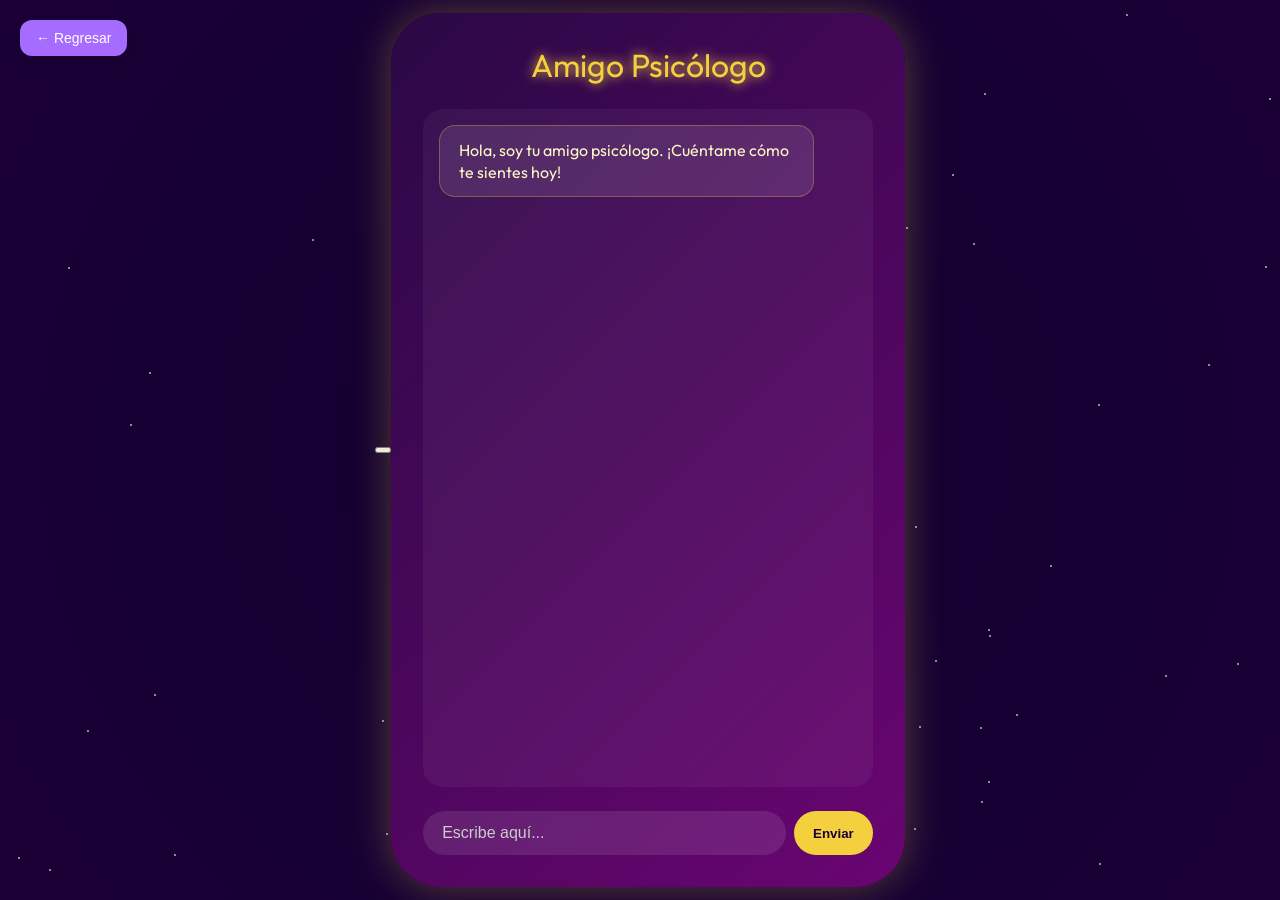
==== chatbot.html @ 88e31546 "feat: reorganizando las cosas para GitHub Pages otra vez" ====
<!DOCTYPE html>
<html lang="es">
<head>
  <meta charset="UTF-8" />
  <meta name="viewport" content="width=device-width, initial-scale=1.0" />
  <title>Amigo Psicólogo</title>
  <link href="https://fonts.googleapis.com/css2?family=Outfit:wght@400;700&display=swap" rel="stylesheet">
  <link rel="stylesheet" href="chatbot.css">
</head>
<body>
  <div class="stars"></div>

  <!-- 🔙 Botón de Regreso -->
  <button class="back-btn"><a href="./index.html">← Regresar</a></button>

  <div class="mystic-container">
    <div class="title">Amigo Psicólogo</div>
    <div class="chat-area" id="chat-box">
      <div class="message bot">
        <div class="bubble bot-bubble">
          <span>Hola, soy tu amigo psicólogo. ¡Cuéntame cómo te sientes hoy!</span>
        </div>
      </div>
    </div>
    <form id="chat-form" class="input-area">
      <input type="text" id="user-input" class="mystic-input" placeholder="Escribe aquí..." autocomplete="off" />
      <button type="submit" class="send-btn">Enviar</button>
    </form>
  </div>

  <script src="chatbot.js"></script>
</body>
</html>
---- chatbot.css ----
:root {
  --deep-purple: #1a0035;
  --mystic-gradient: linear-gradient(135deg, #2a0845, #6a0572);
  --gold: #f4d03f;
  --white: #ffffff;
}

body {
  margin: 0;
  padding: 0;
  font-family: 'Outfit', sans-serif;
  background: radial-gradient(circle at center, #100030 10%, #1a0035 90%);
  color: var(--white);
  overflow: hidden;
  display: flex;
  align-items: center;
  justify-content: center;
  height: 100vh;
  position: relative;
}

.stars {
  position: absolute;
  width: 100%;
  height: 100%;
  background: transparent;
  overflow: hidden;
  z-index: 0;
}

.star {
  position: absolute;
  width: 2px;
  height: 2px;
  background: #fff;
  border-radius: 50%;
  opacity: 0.7;
  animation: blink 2s infinite ease-in-out;
}

@keyframes blink {
  0%, 100% { opacity: 0.3; transform: scale(1); }
  50% { opacity: 1; transform: scale(1.5); }
}

.mystic-container {
  background: var(--mystic-gradient);
  border-radius: 50px;
  box-shadow: 0 0 40px rgba(244, 208, 63, 0.3);
  padding: 2rem;
  width: 90%;
  max-width: 450px;
  height: 90vh;
  display: flex;
  flex-direction: column;
  justify-content: space-between;
  z-index: 2;
  position: relative;
}

.title {
  text-align: center;
  font-size: 2rem;
  color: var(--gold);
  text-shadow: 0 0 12px var(--gold);
}

.back-btn a{
  position: absolute;
  top: 20px;
  left: 20px;
  background-color: #a66bff;
  color: white;
  border: none;
  padding: 10px 16px;
  border-radius: 12px;
  font-size: 14px;
  cursor: pointer;
  box-shadow: 0 4px 10px rgba(0, 0, 0, 0.1);
  transition: background 0.3s ease;
  z-index: 1000;
  text-decoration: none;
}

.back-btn:hover {
  background-color: #8f50e9;
}


.chat-area {
  flex: 1;
  margin: 1.5rem 0;
  overflow-y: auto;
  background: rgba(255,255,255,0.05);
  padding: 1rem;
  border-radius: 20px;
  backdrop-filter: blur(4px);
  scrollbar-width: thin;
  scrollbar-color: var(--gold) transparent;
}

.chat-area::-webkit-scrollbar {
  width: 6px;
}
.chat-area::-webkit-scrollbar-thumb {
  background-color: var(--gold);
  border-radius: 4px;
}
.chat-area::-webkit-scrollbar-track {
  background: transparent;
}

.message {
  margin-bottom: 1rem;
  display: flex;
}

.bubble {
  padding: 0.8rem 1.2rem;
  border-radius: 16px;
  font-size: 1rem;
  line-height: 1.4;
  max-width: 80%;
}

.bot .bot-bubble {
  background: rgba(255, 255, 255, 0.1);
  color: #fdf6c6;
  border: 1px solid rgba(244, 208, 63, 0.3);
}

.user {
  justify-content: flex-end;
}

.user-bubble {
  background: rgba(255, 255, 255, 0.15);
  color: white;
  border: 1px solid rgba(244, 208, 63, 0.3);
}

.input-area {
  display: flex;
  gap: 0.5rem;
}

.mystic-input {
  flex: 1;
  border: none;
  border-radius: 30px;
  padding: 0.8rem 1.2rem;
  background-color: rgba(255, 255, 255, 0.1);
  color: white;
  font-size: 1rem;
}

.mystic-input::placeholder {
  color: #ccc;
}

.mystic-input:focus {
  outline: none;
  box-shadow: 0 0 10px var(--gold);
}

.send-btn {
  border: none;
  border-radius: 30px;
  padding: 0.8rem 1.2rem;
  background: var(--gold);
  color: var(--deep-purple);
  font-weight: bold;
  cursor: pointer;
  transition: 0.3s ease;
}

.send-btn:hover {
  transform: scale(1.05);
  box-shadow: 0 0 15px var(--gold);
}

.typing .dot {
  animation: blink 1.4s infinite;
  font-weight: bold;
  font-size: 1.1em;
  margin-left: 2px;
}
.typing .dot:nth-child(2) { animation-delay: 0.2s; }
.typing .dot:nth-child(3) { animation-delay: 0.4s; }

.italic span {
  font-style: italic;
}
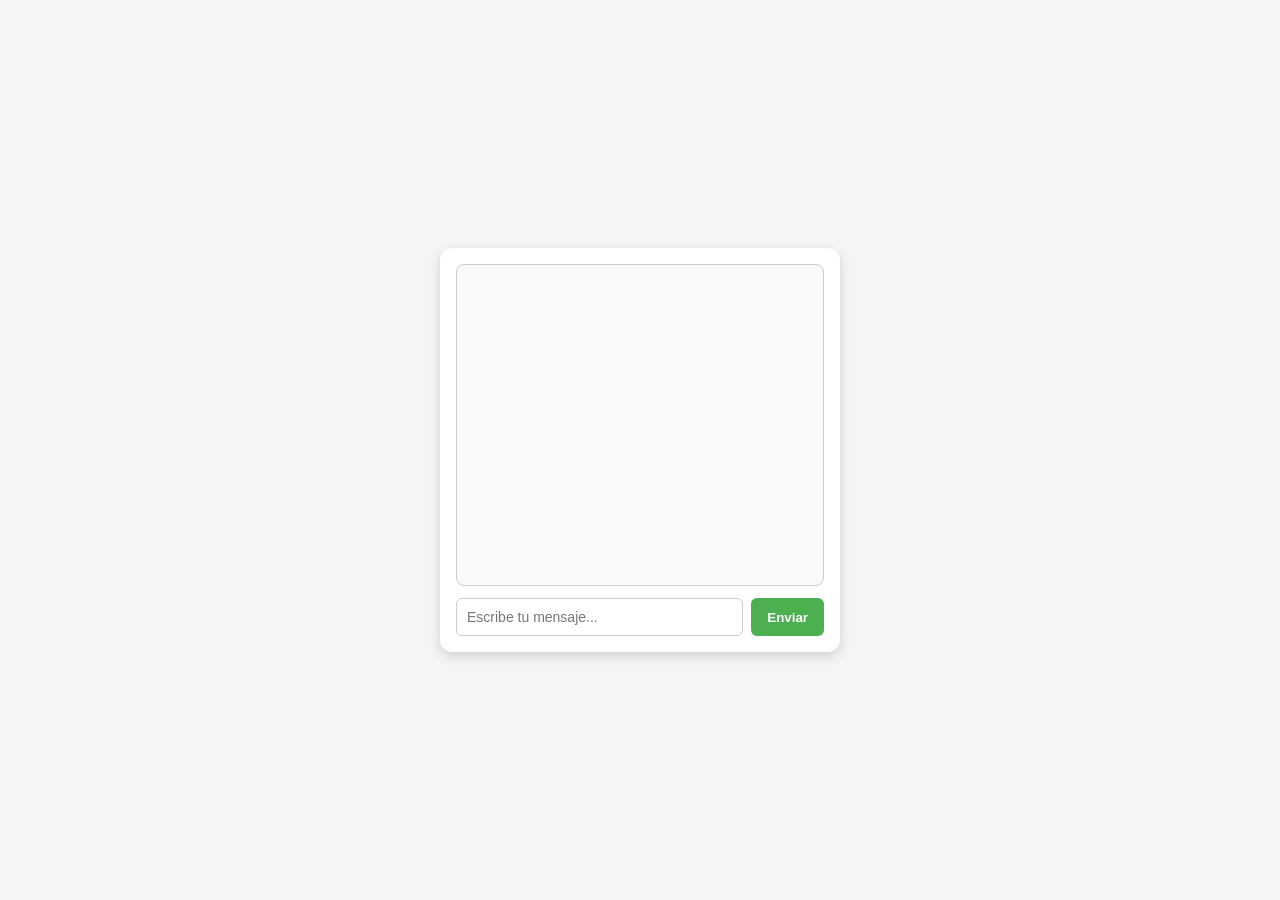
==== commit 52fa3d4f: "feat: probando responsive" ====
--- a/chatbot.html
+++ b/chatbot.html
@@ -1,33 +1,19 @@
 <!DOCTYPE html>
-<html lang="es">
+<html lang="="es">
 <head>
   <meta charset="UTF-8" />
   <meta name="viewport" content="width=device-width, initial-scale=1.0" />
-  <title>Amigo Psicólogo</title>
-  <link href="https://fonts.googleapis.com/css2?family=Outfit:wght@400;700&display=swap" rel="stylesheet">
-  <link rel="stylesheet" href="chatbot.css">
+  <title>Chatbot</title>
+  <link rel="stylesheet" href="chatbot.css" />
 </head>
 <body>
-  <div class="stars"></div>
-
-  <!-- 🔙 Botón de Regreso -->
-  <button class="back-btn"><a href="./index.html">← Regresar</a></button>
-
-  <div class="mystic-container">
-    <div class="title">Amigo Psicólogo</div>
-    <div class="chat-area" id="chat-box">
-      <div class="message bot">
-        <div class="bubble bot-bubble">
-          <span>Hola, soy tu amigo psicólogo. ¡Cuéntame cómo te sientes hoy!</span>
-        </div>
-      </div>
+  <div class="chat-container">
+    <div id="chat-box"></div>
+    <div class="input-area">
+      <input type="text" id="user-input" placeholder="Escribe tu mensaje..." />
+      <button onclick="sendMessage()">Enviar</button>
     </div>
-    <form id="chat-form" class="input-area">
-      <input type="text" id="user-input" class="mystic-input" placeholder="Escribe aquí..." autocomplete="off" />
-      <button type="submit" class="send-btn">Enviar</button>
-    </form>
   </div>
-
   <script src="chatbot.js"></script>
 </body>
 </html>
--- a/chatbot.css
+++ b/chatbot.css
@@ -1,193 +1,73 @@
-:root {
-  --deep-purple: #1a0035;
-  --mystic-gradient: linear-gradient(135deg, #2a0845, #6a0572);
-  --gold: #f4d03f;
-  --white: #ffffff;
+body {
+  font-family: Arial, sans-serif;
+  background-color: #f5f5f5;
+  margin: 0;
+  padding: 0;
+  display: flex;
+  justify-content: center;
+  align-items: center;
+  min-height: 100vh;
 }
 
-body {
-  margin: 0;
-  padding: 0;
-  font-family: 'Outfit', sans-serif;
-  background: radial-gradient(circle at center, #100030 10%, #1a0035 90%);
-  color: var(--white);
-  overflow: hidden;
+.chat-container {
+  background-color: #ffffff;
+  border-radius: 12px;
+  box-shadow: 0 4px 12px rgba(0, 0, 0, 0.15);
+  width: 100%;
+  max-width: 400px;
   display: flex;
-  align-items: center;
-  justify-content: center;
-  height: 100vh;
-  position: relative;
+  flex-direction: column;
+  padding: 16px;
+  box-sizing: border-box;
 }
 
-.stars {
-  position: absolute;
-  width: 100%;
-  height: 100%;
-  background: transparent;
-  overflow: hidden;
-  z-index: 0;
-}
-
-.star {
-  position: absolute;
-  width: 2px;
-  height: 2px;
-  background: #fff;
-  border-radius: 50%;
-  opacity: 0.7;
-  animation: blink 2s infinite ease-in-out;
-}
-
-@keyframes blink {
-  0%, 100% { opacity: 0.3; transform: scale(1); }
-  50% { opacity: 1; transform: scale(1.5); }
-}
-
-.mystic-container {
-  background: var(--mystic-gradient);
-  border-radius: 50px;
-  box-shadow: 0 0 40px rgba(244, 208, 63, 0.3);
-  padding: 2rem;
-  width: 90%;
-  max-width: 450px;
-  height: 90vh;
-  display: flex;
-  flex-direction: column;
-  justify-content: space-between;
-  z-index: 2;
-  position: relative;
-}
-
-.title {
-  text-align: center;
-  font-size: 2rem;
-  color: var(--gold);
-  text-shadow: 0 0 12px var(--gold);
-}
-
-.back-btn a{
-  position: absolute;
-  top: 20px;
-  left: 20px;
-  background-color: #a66bff;
-  color: white;
-  border: none;
-  padding: 10px 16px;
-  border-radius: 12px;
-  font-size: 14px;
-  cursor: pointer;
-  box-shadow: 0 4px 10px rgba(0, 0, 0, 0.1);
-  transition: background 0.3s ease;
-  z-index: 1000;
-  text-decoration: none;
-}
-
-.back-btn:hover {
-  background-color: #8f50e9;
-}
-
-
-.chat-area {
-  flex: 1;
-  margin: 1.5rem 0;
+#chat-box {
+  flex-grow: 1;
+  border: 1px solid #ccc;
+  border-radius: 8px;
+  padding: 10px;
+  margin-bottom: 12px;
   overflow-y: auto;
-  background: rgba(255,255,255,0.05);
-  padding: 1rem;
-  border-radius: 20px;
-  backdrop-filter: blur(4px);
-  scrollbar-width: thin;
-  scrollbar-color: var(--gold) transparent;
-}
-
-.chat-area::-webkit-scrollbar {
-  width: 6px;
-}
-.chat-area::-webkit-scrollbar-thumb {
-  background-color: var(--gold);
-  border-radius: 4px;
-}
-.chat-area::-webkit-scrollbar-track {
-  background: transparent;
-}
-
-.message {
-  margin-bottom: 1rem;
-  display: flex;
-}
-
-.bubble {
-  padding: 0.8rem 1.2rem;
-  border-radius: 16px;
-  font-size: 1rem;
-  line-height: 1.4;
-  max-width: 80%;
-}
-
-.bot .bot-bubble {
-  background: rgba(255, 255, 255, 0.1);
-  color: #fdf6c6;
-  border: 1px solid rgba(244, 208, 63, 0.3);
-}
-
-.user {
-  justify-content: flex-end;
-}
-
-.user-bubble {
-  background: rgba(255, 255, 255, 0.15);
-  color: white;
-  border: 1px solid rgba(244, 208, 63, 0.3);
+  height: 300px;
+  background-color: #f9f9f9;
 }
 
 .input-area {
   display: flex;
-  gap: 0.5rem;
+  gap: 8px;
 }
 
-.mystic-input {
-  flex: 1;
-  border: none;
-  border-radius: 30px;
-  padding: 0.8rem 1.2rem;
-  background-color: rgba(255, 255, 255, 0.1);
-  color: white;
-  font-size: 1rem;
+#user-input {
+  flex-grow: 1;
+  padding: 10px;
+  border-radius: 6px;
+  border: 1px solid #ccc;
+  font-size: 14px;
 }
 
-.mystic-input::placeholder {
-  color: #ccc;
+button {
+  padding: 10px 16px;
+  background-color: #4caf50;
+  color: white;
+  border: none;
+  border-radius: 6px;
+  cursor: pointer;
+  font-weight: bold;
 }
 
-.mystic-input:focus {
-  outline: none;
-  box-shadow: 0 0 10px var(--gold);
+button:hover {
+  background-color: #45a049;
 }
 
-.send-btn {
-  border: none;
-  border-radius: 30px;
-  padding: 0.8rem 1.2rem;
-  background: var(--gold);
-  color: var(--deep-purple);
-  font-weight: bold;
-  cursor: pointer;
-  transition: 0.3s ease;
+/* Responsive */
+@media (max-width: 600px) {
+  .chat-container {
+    border-radius: 0;
+    height: 100vh;
+    max-width: 100%;
+  }
+
+  #chat-box {
+    height: 60vh;
+  }
 }
-
-.send-btn:hover {
-  transform: scale(1.05);
-  box-shadow: 0 0 15px var(--gold);
-}
-
-.typing .dot {
-  animation: blink 1.4s infinite;
-  font-weight: bold;
-  font-size: 1.1em;
-  margin-left: 2px;
-}
-.typing .dot:nth-child(2) { animation-delay: 0.2s; }
-.typing .dot:nth-child(3) { animation-delay: 0.4s; }
-
-.italic span {
-  font-style: italic;
-}
